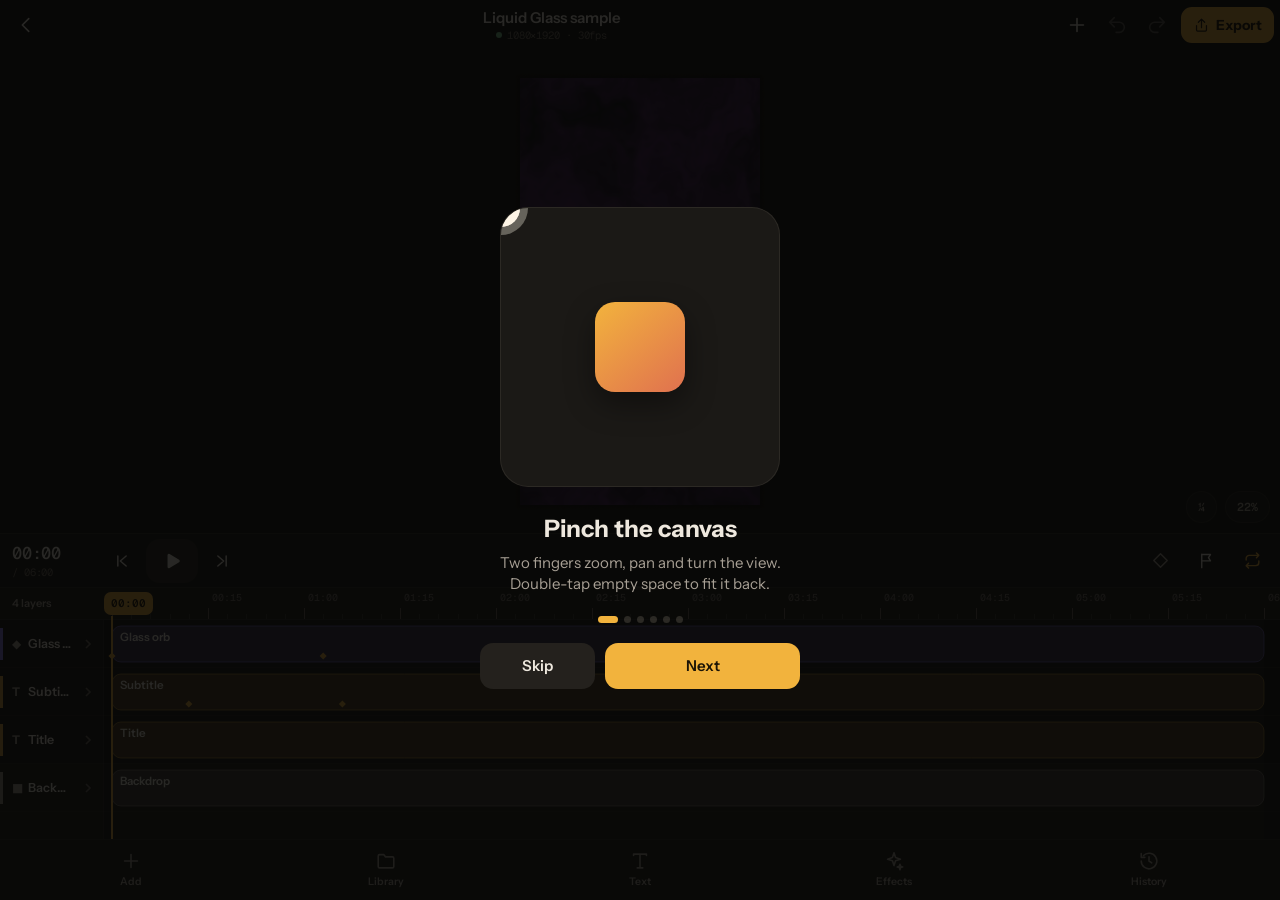
==== refract/index.html @ 237e6a23 "Add Refract Motion web app at /refract/ Touch-first motion graphics editor (installable PWA build). " ====
<!doctype html>
<html lang="en">
<head>
<meta charset="utf-8">
<meta name="viewport" content="width=device-width,initial-scale=1,viewport-fit=cover,user-scalable=no">
<meta name="theme-color" content="#0b0a09">
<meta name="apple-mobile-web-app-capable" content="yes">
<meta name="apple-mobile-web-app-status-bar-style" content="black-translucent">
<title>Refract Motion</title>
<link rel="preconnect" href="https://fonts.googleapis.com">
<link rel="preconnect" href="https://fonts.gstatic.com" crossorigin>
<link rel="stylesheet" href="https://fonts.googleapis.com/css2?family=Geist+Mono:wght@400;500;600&family=Instrument+Sans:wght@400;500;600;700&family=Instrument+Serif:ital@0;1&display=swap">
  <script type="module" crossorigin src="./assets/index-2fG3TZYA.js"></script>
  <link rel="stylesheet" crossorigin href="./assets/style-BVXJs33v.css">
<link rel="manifest" href="manifest.webmanifest">
<link rel="apple-touch-icon" href="icon-180.png">
</head>
<body>
<div id="app"></div>
</body>
</html>
---- refract/assets/style-BVXJs33v.css ----
:root{--lightningcss-light: ;--lightningcss-dark:initial;color-scheme:dark;--bg:#0b0a09;--panel:#141210;--raised:#1b1916;--control:#24211d;--control-hi:#2e2a25;--line:#ffeed613;--line-strong:#ffeed624;--text:#eee8de;--text-2:#a8a095;--text-3:#6e675e;--accent:#f2b33d;--accent-soft:#f2b33d29;--accent-ink:#1c1406;--danger:#ef6a4c;--ok:#78c48d;--glass:#141210c7;--sheet:#181613f6;--scrim:#05040373;--font-ui:"Instrument Sans", -apple-system, "SF Pro Text", system-ui, sans-serif;--font-num:"Geist Mono", ui-monospace, "SF Mono", Menlo, monospace;--font-display:"Instrument Serif", "Times New Roman", serif;--r-sm:9px;--r-md:14px;--r-lg:22px;--tap:44px;--safe-t:env(safe-area-inset-top,0px);--safe-b:env(safe-area-inset-bottom,0px);--safe-l:env(safe-area-inset-left,0px);--safe-r:env(safe-area-inset-right,0px);--spring:cubic-bezier(.32, .72, 0, 1)}*{box-sizing:border-box;-webkit-tap-highlight-color:transparent}html,body{overscroll-behavior:none;height:100%;margin:0;overflow:hidden}body{background:var(--bg);color:var(--text);font-family:var(--font-ui);-webkit-font-smoothing:antialiased;-webkit-user-select:none;user-select:none;-webkit-touch-callout:none;touch-action:manipulation;font-size:15px;line-height:1.35}#app{position:fixed;inset:0}button{font:inherit;color:inherit;cursor:pointer;touch-action:manipulation;background:0 0;border:0;padding:0}button:focus-visible,input:focus-visible,textarea:focus-visible,select:focus-visible{outline:2px solid var(--accent);outline-offset:2px}input,textarea,select{font:inherit;color:inherit;-webkit-user-select:text;user-select:text}.icon{flex:none;display:block}.num{font-family:var(--font-num);font-variant-numeric:tabular-nums;letter-spacing:-.01em}.muted{color:var(--text-2)}.faint{color:var(--text-3)}.eyebrow{letter-spacing:.08em;text-transform:uppercase;color:var(--text-3);font-size:11px;font-weight:600}.spacer{flex:1}@media (prefers-reduced-motion:reduce){*,:before,:after{transition-duration:.01ms!important;animation-duration:.01ms!important}}.ibtn{min-width:var(--tap);height:var(--tap);color:var(--text);border-radius:12px;justify-content:center;align-items:center;gap:6px;transition:background .12s,transform .12s,color .12s;display:inline-flex}.ibtn:active{background:var(--control-hi);transform:scale(.94)}.ibtn[disabled]{opacity:.32;pointer-events:none}.ibtn.on{color:var(--accent)}.ibtn.sm{border-radius:10px;min-width:36px;height:36px}.btn{background:var(--control);border-radius:13px;justify-content:center;align-items:center;gap:8px;height:46px;padding:0 18px;font-size:15px;font-weight:600;transition:transform .12s,background .12s;display:inline-flex}.btn:active{background:var(--control-hi);transform:scale(.97)}.btn.primary{background:var(--accent);color:var(--accent-ink)}.btn.primary:active{background:#e3a42f}.btn.danger{color:var(--danger)}.btn.block{width:100%}.btn[disabled]{opacity:.4;pointer-events:none}.pill{background:var(--control);height:34px;color:var(--text-2);white-space:nowrap;border-radius:999px;align-items:center;gap:6px;padding:0 12px;font-size:13px;font-weight:600;display:inline-flex}.pill.on{background:var(--accent-soft);color:var(--accent)}.seg{background:var(--control);border-radius:12px;gap:2px;padding:3px;display:flex}.seg button{min-height:38px;color:var(--text-2);white-space:nowrap;border-radius:9px;flex:1;padding:0 8px;font-size:13px;font-weight:600}.seg button.on{background:var(--control-hi);color:var(--text);box-shadow:inset 0 1px #ffffff0d,0 2px 8px #00000040}.toggle{background:var(--control-hi);border-radius:99px;flex:none;width:50px;height:30px;transition:background .16s;position:relative}.toggle:after{content:"";width:24px;height:24px;transition:transform .2s var(--spring);background:#d9d2c6;border-radius:50%;position:absolute;top:3px;left:3px}.toggle.on{background:var(--accent)}.toggle.on:after{background:#fff7e8;transform:translate(20px)}.home{-webkit-overflow-scrolling:touch;padding:calc(var(--safe-t) + 18px) max(16px, var(--safe-r)) calc(var(--safe-b) + 40px) max(16px, var(--safe-l));position:absolute;inset:0;overflow-y:auto}.home-head{align-items:flex-end;gap:12px;margin-bottom:18px;display:flex}.wordmark{font-family:var(--font-display);letter-spacing:-.02em;font-size:46px;font-style:italic;line-height:.9}.wordmark b{color:var(--accent);font-style:normal;font-weight:400}.home-tools{align-items:center;gap:8px;margin:4px 0 16px;display:flex}.search{background:var(--raised);height:42px;color:var(--text-3);border-radius:12px;flex:1;align-items:center;gap:8px;padding:0 12px;display:flex}.search input{color:var(--text);background:0 0;border:0;outline:none;flex:1;min-width:0;font-size:15px}.grid{grid-template-columns:repeat(auto-fill,minmax(150px,1fr));gap:14px;display:grid}.card-new{border-radius:var(--r-md);border:1.5px dashed var(--line-strong);min-height:190px;color:var(--text-2);flex-direction:column;justify-content:center;align-items:center;gap:10px;font-weight:600;display:flex}.card-new .plus{background:var(--accent);width:54px;height:54px;color:var(--accent-ink);border-radius:18px;place-items:center;display:grid}.card{text-align:left;flex-direction:column;gap:8px;min-width:0;display:flex}.thumb{border-radius:var(--r-md);background:var(--raised);aspect-ratio:1;place-items:center;display:grid;position:relative;overflow:hidden}.thumb img{object-fit:contain;width:100%;height:100%}.thumb .frame{background:#000;max-width:86%;max-height:86%;display:block;box-shadow:0 6px 24px #00000080}.card-name{white-space:nowrap;text-overflow:ellipsis;font-size:14px;font-weight:600;overflow:hidden}.card-meta{color:var(--text-3);font-size:12px}.card-row{align-items:flex-start;gap:4px;display:flex}.card-row>div{flex:1;min-width:0}.empty-hint{color:var(--text-3);max-width:46ch;margin:26px 2px;font-size:14px}.editor{background:var(--bg);flex-direction:column;display:flex;position:absolute;inset:0}.topbar{padding:calc(var(--safe-t) + 2px) max(6px, var(--safe-r)) 2px max(6px, var(--safe-l));height:calc(var(--safe-t) + 50px);flex:none;align-items:center;gap:0;display:flex}.title-btn{flex-direction:column;flex:1;align-items:center;min-width:0;padding:2px 8px;display:flex}.title-btn .name{white-space:nowrap;text-overflow:ellipsis;max-width:100%;font-size:15px;font-weight:600;overflow:hidden}.title-btn .sub{color:var(--text-3);white-space:nowrap;align-items:center;gap:5px;max-width:100%;font-size:10.5px;display:flex;overflow:hidden}.dot{background:var(--ok);border-radius:50%;width:6px;height:6px}.dot.dirty,.dot.saving{background:var(--accent)}.dot.error{background:var(--danger)}.topbar .ibtn{min-width:40px}.export-btn{background:var(--accent);height:36px;color:var(--accent-ink);border-radius:11px;align-items:center;gap:6px;margin-left:4px;padding:0 12px;font-size:14px;font-weight:700;display:inline-flex}.export-btn:active{transform:scale(.96)}.stage{touch-action:none;flex:1;min-height:120px;position:relative;overflow:hidden}.stage canvas{touch-action:none;width:100%;height:100%;display:block;position:absolute;inset:0}.stage-chips{left:max(10px, var(--safe-l));right:max(10px, var(--safe-r));pointer-events:none;align-items:flex-end;gap:8px;display:flex;position:absolute;bottom:10px}.stage-chips>*{pointer-events:auto}.chip{background:var(--glass);-webkit-backdrop-filter:blur(18px)saturate(1.4);height:32px;color:var(--text-2);border:1px solid var(--line);border-radius:999px;align-items:center;gap:6px;padding:0 11px;font-size:12px;font-weight:600;display:inline-flex}.chip.on{color:var(--accent);border-color:#f2b33d59}.chip .num{font-size:11.5px}.warn-banner{max-width:92%;position:absolute;top:10px;left:50%;transform:translate(-50%)}.transport{height:54px;padding:0 max(6px, var(--safe-r)) 0 max(6px, var(--safe-l));border-top:1px solid var(--line);background:var(--panel);flex:none;align-items:center;gap:2px;display:flex}.timecode{text-align:left;min-width:92px;padding:0 6px}.timecode .big{color:var(--text);font-size:17px;font-weight:500}.timecode .small{color:var(--text-3);font-size:10.5px}.play{background:var(--control);border-radius:14px;place-items:center;width:52px;height:44px;display:grid}.play:active{transform:scale(.93)}.kf-btn{color:var(--text-2)}.kf-btn.on{color:var(--accent)}.timeline-wrap{background:var(--panel);border-top:1px solid var(--line);flex:none;position:relative}.timeline-wrap canvas{touch-action:none;width:100%;height:100%;display:block}.tl-grip{z-index:3;touch-action:none;place-items:center;width:80px;height:24px;display:grid;position:absolute;top:-12px;left:50%;transform:translate(-50%)}.tl-grip:after{content:"";background:var(--line-strong);border-radius:2px;width:38px;height:4px}.toolbar{padding:4px max(4px, var(--safe-r)) calc(var(--safe-b) + 4px) max(4px, var(--safe-l));background:var(--panel);border-top:1px solid var(--line);flex:none;justify-content:space-around;align-items:stretch;display:flex}.tool{max-width:92px;min-height:52px;color:var(--text-2);border-radius:12px;flex-direction:column;flex:1;justify-content:center;align-items:center;gap:3px;font-size:10.5px;font-weight:600;display:flex}.tool:active{background:var(--control)}.tool.on{color:var(--accent)}.scrim{background:var(--scrim);opacity:0;z-index:40;transition:opacity .26s;position:fixed;inset:0}.scrim.show{opacity:1}.scrim.clear{background:0 0}.sheet{z-index:41;background:var(--sheet);-webkit-backdrop-filter:blur(28px)saturate(1.5);border-top-left-radius:var(--r-lg);border-top-right-radius:var(--r-lg);border:1px solid var(--line);transition:transform .38s var(--spring), height .3s var(--spring);max-height:calc(100% - var(--safe-t) - 24px);border-bottom:0;flex-direction:column;display:flex;position:fixed;bottom:0;left:0;right:0;transform:translateY(105%);box-shadow:0 -18px 50px #00000073}.sheet.show{transform:translateY(0)}.sheet.dragging{transition:none}.sheet-handle{touch-action:none;flex:none;place-items:center;height:22px;display:grid}.sheet-handle:after{content:"";background:var(--line-strong);border-radius:3px;width:40px;height:5px}.sheet-head{padding:0 max(8px, var(--safe-r)) 6px max(16px, var(--safe-l));touch-action:none;flex:none;align-items:center;gap:6px;min-height:44px;display:flex}.sheet-title{white-space:nowrap;text-overflow:ellipsis;flex:1;min-width:0;font-size:17px;font-weight:700;overflow:hidden}.sheet-body{-webkit-overflow-scrolling:touch;overscroll-behavior:contain;padding:4px max(16px, var(--safe-r)) calc(var(--safe-b) + 22px) max(16px, var(--safe-l));flex:1;overflow-y:auto}.sheet-tabs{padding:0 max(16px, var(--safe-r)) 10px max(16px, var(--safe-l));scrollbar-width:none;flex:none;gap:6px;display:flex;overflow-x:auto}.sheet-tabs::-webkit-scrollbar{display:none}.panel{flex-direction:column;flex:none;display:flex}@media (orientation:landscape) and (max-height:560px){.editor{grid-template-columns:minmax(0, 1fr) min(46vw, 440px) calc(68px + var(--safe-r));grid-template-rows:auto minmax(0,1fr);grid-template-areas:"top top rail""stage panel rail";display:grid}.topbar{height:calc(var(--safe-t) + 46px);grid-area:top;padding-right:6px}.stage{grid-area:stage;min-height:0}.panel{border-left:1px solid var(--line);grid-area:panel;min-height:0}.panel .timeline-wrap{flex:1;min-height:0;height:auto!important}.panel .tl-grip{display:none}.toolbar{border-top:0;border-left:1px solid var(--line);padding:calc(var(--safe-t) + 8px) calc(4px + var(--safe-r)) calc(var(--safe-b) + 8px) 4px;flex-direction:column;grid-area:rail;justify-content:center;gap:4px}.tool{flex:none;max-width:none;min-height:58px}.sheet.side{border-radius:var(--r-lg) 0 0 var(--r-lg);border-bottom:1px solid var(--line);width:min(400px,50vw);max-height:none;top:0;bottom:0;left:auto;transform:translate(105%);height:auto!important}.sheet.side.show{transform:translate(0)}.sheet.side .sheet-handle{display:none}.sheet.side .sheet-head{padding-top:calc(var(--safe-t) + 10px)}}.section{align-items:center;gap:8px;margin:14px 0 6px;display:flex}.section .eyebrow{flex:1}.rows{flex-direction:column;gap:6px;display:flex}.row{align-items:center;gap:10px;min-height:48px;display:flex}.row>.label{width:104px;color:var(--text-2);flex:none;font-size:13.5px}.row>.fill{flex:1;min-width:0}.list-btn{background:var(--control);text-align:left;border-radius:13px;align-items:center;gap:12px;width:100%;min-height:52px;padding:0 12px;font-weight:600;display:flex}.list-btn:active{background:var(--control-hi)}.list-btn .sub{color:var(--text-3);font-size:12.5px;font-weight:400}.list-btn.danger{color:var(--danger)}.tile-grid{grid-template-columns:repeat(auto-fill,minmax(92px,1fr));gap:10px;display:grid}.tile{aspect-ratio:1;background:var(--control);color:var(--text);text-align:center;border-radius:16px;flex-direction:column;justify-content:center;align-items:center;gap:8px;padding:6px;font-size:12.5px;font-weight:600;display:flex}.tile:active{background:var(--control-hi);transform:scale(.95)}.tile .ico{background:var(--raised);width:44px;height:44px;color:var(--accent);border-radius:14px;place-items:center;display:grid}.prop{align-items:center;gap:8px;min-height:52px;display:flex}.prop .plabel{width:92px;color:var(--text-2);flex-direction:column;flex:none;font-size:13px;line-height:1.2;display:flex}.prop .plabel .mods{color:var(--accent);font-size:10.5px;font-weight:600}.prop .vals{flex:1;gap:6px;min-width:0;display:flex}.scrub{background:var(--control);touch-action:none;cursor:ew-resize;border-radius:12px;flex:1;justify-content:center;align-items:center;min-width:0;height:44px;display:flex;position:relative;overflow:hidden}.scrub .bar{pointer-events:none;background:#ffeed612;position:absolute;top:0;bottom:0;left:0}.scrub .axis{color:var(--text-3);font-size:10px;font-weight:700;position:absolute;left:9px}.scrub .v{font-size:14.5px;position:relative}.scrub.active{background:var(--control-hi);box-shadow:0 0 0 1.5px var(--accent) inset}.scrub.animated .v{color:var(--accent)}.scrub input{background:var(--control-hi);text-align:center;width:100%;font-family:var(--font-num);border:0;border-radius:12px;outline:none;font-size:16px;position:absolute;inset:0}.kf{width:40px;height:44px;color:var(--text-3);border-radius:10px;flex:none;place-items:center;display:grid}.kf.animated{color:var(--text-2)}.kf.here{color:var(--accent)}.kf:active{background:var(--control)}.fine-badge{z-index:90;background:var(--accent);color:var(--accent-ink);pointer-events:none;border-radius:99px;padding:5px 10px;font-size:12px;font-weight:700;position:fixed;transform:translate(-50%,-140%)}.swatch-btn{background:var(--control);border-radius:12px;flex:1;align-items:center;gap:10px;height:44px;padding:0 10px;display:flex}.swatch{width:26px;height:26px;box-shadow:0 0 0 1px var(--line-strong) inset;background-image:linear-gradient(45deg,#444 25%,#0000 25% 75%,#444 75%),linear-gradient(45deg,#444 25%,#2a2a2a 25% 75%,#444 75%);background-position:0 0,5px 5px;background-size:10px 10px;border-radius:8px;flex:none;position:relative;overflow:hidden}.swatch>i{position:absolute;inset:0}.fx{background:var(--raised);border:1px solid var(--line);border-radius:16px;margin-bottom:10px;overflow:hidden}.fx.off{opacity:.55}.fx-head{align-items:center;gap:4px;min-height:54px;padding:0 4px 0 12px;display:flex}.fx-name{white-space:nowrap;text-overflow:ellipsis;text-align:left;flex:1;min-width:0;height:54px;font-size:15px;font-weight:700;overflow:hidden}.fx-body{padding:0 12px 12px}.fx-more{color:var(--text-2);align-items:center;gap:4px;padding:10px 2px;font-size:13px;font-weight:600;display:flex}.field-box{background:#0000002e;border-radius:12px;margin-top:8px;padding:10px}.chips{scrollbar-width:none;gap:8px;padding:2px 0 10px;display:flex;overflow-x:auto}.chips::-webkit-scrollbar{display:none}.fx-item{text-align:left;background:var(--control);border-radius:14px;align-items:center;gap:12px;width:100%;margin-bottom:8px;padding:12px;display:flex}.fx-item:active{background:var(--control-hi);transform:scale(.99)}.fx-item .t{font-weight:700}.fx-item .d{color:var(--text-3);margin-top:2px;font-size:12.5px}.fx-swatch{border-radius:13px;flex:none;width:46px;height:46px}.menu{z-index:80;-webkit-backdrop-filter:blur(24px);border:1px solid var(--line-strong);min-width:210px;max-width:min(300px,90vw);animation:menu-in .2s var(--spring);background:#201d1af0;border-radius:16px;padding:6px;position:fixed;box-shadow:0 18px 48px #0000008c}@keyframes menu-in{0%{opacity:0;transform:scale(.92)}to{opacity:1;transform:none}}.menu button{text-align:left;border-radius:11px;align-items:center;gap:12px;width:100%;min-height:46px;padding:0 12px;font-size:15px;display:flex}.menu button:active{background:var(--control-hi)}.menu button.danger{color:var(--danger)}.menu hr{background:var(--line);border:0;height:1px;margin:4px 6px}.menu .menu-title{color:var(--text-3);padding:8px 12px 4px;font-size:12px;font-weight:600}.toasts{top:calc(var(--safe-t) + 58px);z-index:95;pointer-events:none;flex-direction:column;align-items:center;gap:6px;display:flex;position:fixed;left:0;right:0}.toast{pointer-events:auto;border:1px solid var(--line-strong);max-width:92vw;animation:toast-in .28s var(--spring);background:#24211df2;border-radius:99px;align-items:center;gap:10px;padding:9px 14px;font-size:13.5px;font-weight:600;display:flex;box-shadow:0 10px 30px #0006}.toast.warn{color:var(--accent)}.toast.error{color:var(--danger)}.toast.success{color:var(--ok)}.toast button{color:var(--accent);font-weight:700}@keyframes toast-in{0%{opacity:0;transform:translateY(-10px)scale(.96)}to{opacity:1;transform:none}}.dialog-wrap{z-index:100;background:var(--scrim);place-items:center;padding:24px;animation:.2s fade;display:grid;position:fixed;inset:0}@keyframes fade{0%{opacity:0}}.dialog{border:1px solid var(--line-strong);width:min(340px,100%);animation:menu-in .26s var(--spring);background:#221f1b;border-radius:22px;flex-direction:column;gap:14px;padding:20px;display:flex}.dialog h3{margin:0;font-size:18px}.dialog p{color:var(--text-2);margin:0;font-size:14.5px}.dialog .actions{gap:10px;display:flex}.dialog .actions .btn{flex:1}.text-input{background:var(--control);border:1px solid var(--line);border-radius:13px;outline:none;width:100%;height:48px;padding:0 14px;font-size:16px}.text-input:focus{border-color:#f2b33d99}textarea.text-input{resize:vertical;height:auto;min-height:92px;padding:12px 14px;line-height:1.35}.ease-grid{grid-template-columns:repeat(3,1fr);gap:8px;display:grid}.ease-cell{background:var(--control);color:var(--text-2);border-radius:12px;flex-direction:column;align-items:center;gap:4px;padding:8px 4px 6px;font-size:11.5px;font-weight:600;display:flex}.ease-cell.on{box-shadow:0 0 0 1.5px var(--accent) inset;color:var(--accent)}.ease-cell svg{width:100%;height:46px}.curve-box{touch-action:none;background:#00000040;border-radius:16px;position:relative}.curve-box canvas{touch-action:none;width:100%;display:block}.progress{background:var(--control);border-radius:99px;height:10px;overflow:hidden}.progress>i{background:var(--accent);border-radius:99px;height:100%;transition:width .2s;display:block}.stat-line{color:var(--text-2);justify-content:space-between;margin-top:8px;font-size:13px;display:flex}.media-grid{grid-template-columns:repeat(auto-fill,minmax(100px,1fr));gap:8px;display:grid}.media-cell{aspect-ratio:1;background:var(--control);color:var(--text-3);border-radius:12px;place-items:center;display:grid;position:relative;overflow:hidden}.media-cell img{object-fit:cover;width:100%;height:100%}.media-cell .badge{color:#fff;background:#0009;border-radius:6px;padding:2px 6px;font-size:10.5px;font-weight:700;position:absolute;bottom:6px;left:6px}.media-cell .name{color:#fff;white-space:nowrap;text-overflow:ellipsis;text-align:left;background:linear-gradient(#0000,#000000bf);padding:18px 6px 5px;font-size:10.5px;position:absolute;inset:auto 0 0;overflow:hidden}.tour{z-index:120;-webkit-backdrop-filter:blur(10px);padding:calc(var(--safe-t) + 20px) 24px calc(var(--safe-b) + 24px);background:#080706db;flex-direction:column;justify-content:center;align-items:center;animation:.3s fade;display:flex;position:fixed;inset:0}.tour-stage{aspect-ratio:1;background:var(--raised);border:1px solid var(--line);border-radius:28px;width:min(280px,72vw);margin-bottom:26px;position:relative;overflow:hidden}.tour h2{text-align:center;text-wrap:balance;margin:0 0 8px;font-size:24px}.tour p{color:var(--text-2);text-align:center;text-wrap:balance;max-width:34ch;margin:0 0 22px}.tour-dots{gap:6px;margin-bottom:20px;display:flex}.tour-dots i{background:var(--line-strong);border-radius:50%;width:7px;height:7px}.tour-dots i.on{background:var(--accent);border-radius:4px;width:20px}.finger{background:#fff7e8eb;border-radius:50%;width:38px;height:38px;margin:-19px 0 0 -19px;position:absolute;box-shadow:0 0 0 8px #fff7e82e}.demo-box{background:linear-gradient(140deg,#f2b33d,#e0714f);border-radius:20px;width:90px;height:90px;margin:-45px 0 0 -45px;position:absolute;top:50%;left:50%;box-shadow:0 12px 30px #0006}@keyframes tour-zoom{0%,15%{transform:scale(.7)}55%,80%{transform:scale(1.35)}to{transform:scale(.7)}}@keyframes tour-f1{0%,15%{top:40%;left:40%}55%,80%{top:22%;left:22%}to{top:40%;left:40%}}@keyframes tour-f2{0%,15%{top:60%;left:60%}55%,80%{top:78%;left:78%}to{top:60%;left:60%}}@keyframes tour-move{0%,15%{transform:translate(-50px,30px)}60%,80%{transform:translate(50px,-30px)}to{transform:translate(-50px,30px)}}@keyframes tour-move-f{0%,15%{transform:translate(-50px,30px)}60%,80%{transform:translate(50px,-30px)}to{transform:translate(-50px,30px)}}@keyframes tour-rot{0%,15%{transform:rotate(0)scale(.8)}60%,80%{transform:rotate(50deg)scale(1.2)}to{transform:rotate(0)scale(.8)}}@keyframes tour-r1{0%,15%{top:36%;left:36%}60%,80%{top:20%;left:50%}to{top:36%;left:36%}}@keyframes tour-r2{0%,15%{top:64%;left:64%}60%,80%{top:80%;left:50%}to{top:64%;left:64%}}@keyframes tour-tl{0%,15%{transform:scaleX(.6)}55%,80%{transform:scaleX(1.15)}to{transform:scaleX(.6)}}@keyframes tour-t1{0%,15%{top:70%;left:42%}55%,80%{top:70%;left:22%}to{top:70%;left:42%}}@keyframes tour-t2{0%,15%{top:70%;left:58%}55%,80%{top:70%;left:78%}to{top:70%;left:58%}}@keyframes tour-key{0%{transform:translate(-70px,-20px)}50%{transform:translate(70px,-20px)rotate(90deg)}to{transform:translate(-70px,-20px)}}@keyframes tour-pulse{0%,to{transform:translate(-50%)scale(1)}50%{transform:translate(-50%)scale(1.25)}}@keyframes tour-glow{0%,to{transform:scale(1);box-shadow:0 0 20px #f2b33d4d}50%{transform:scale(1.08);box-shadow:0 0 70px #f2b33de6}}.boot{place-items:center;display:grid;position:fixed;inset:0}.boot .wordmark{animation:.4s fade}.fatal{padding:24px max(16px, var(--safe-r)) 24px max(16px, var(--safe-l));flex-direction:column;justify-content:center;gap:14px;max-width:520px;margin:0 auto;display:flex;position:fixed;inset:0}.fatal h2{margin:0}.fatal p{color:var(--text-2);margin:0}
/*$vite$:1*/
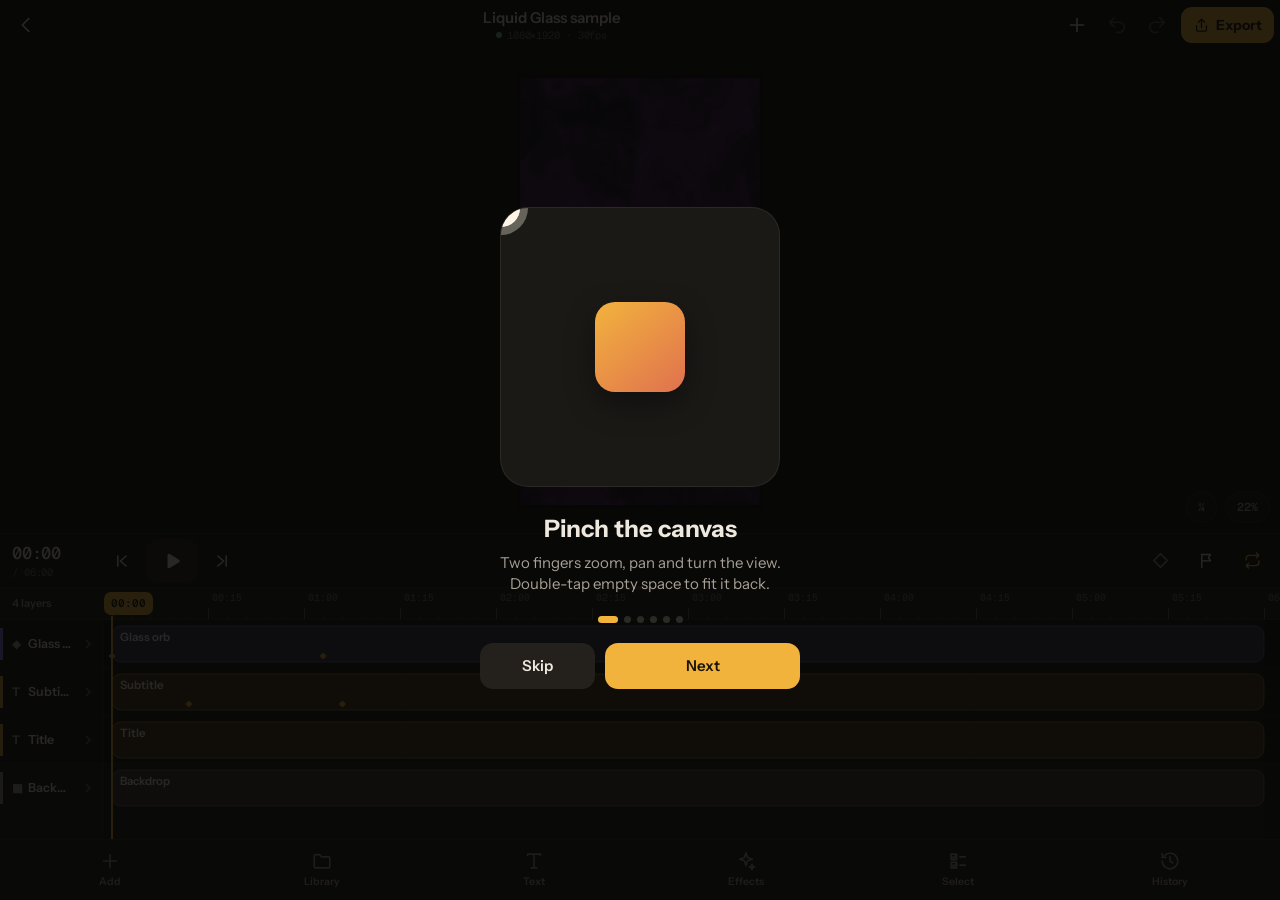
==== commit cdf163b1: "Refract: split keeps one row, select mode, boss splash generator - Split keeps both pieces on the sa" ====
--- a/refract/index.html
+++ b/refract/index.html
@@ -10,8 +10,8 @@
 <link rel="preconnect" href="https://fonts.googleapis.com">
 <link rel="preconnect" href="https://fonts.gstatic.com" crossorigin>
 <link rel="stylesheet" href="https://fonts.googleapis.com/css2?family=Geist+Mono:wght@400;500;600&family=Instrument+Sans:wght@400;500;600;700&family=Instrument+Serif:ital@0;1&display=swap">
-  <script type="module" crossorigin src="./assets/index-2fG3TZYA.js"></script>
-  <link rel="stylesheet" crossorigin href="./assets/style-BVXJs33v.css">
+  <script type="module" crossorigin src="./assets/index-DUYFjl3s.js"></script>
+  <link rel="stylesheet" crossorigin href="./assets/style-BwQVAcIp.css">
 <link rel="manifest" href="manifest.webmanifest">
 <link rel="apple-touch-icon" href="icon-180.png">
 </head>
--- a/refract/assets/style-BwQVAcIp.css
+++ b/refract/assets/style-BwQVAcIp.css
@@ -0,0 +1,2 @@
+:root{--lightningcss-light: ;--lightningcss-dark:initial;color-scheme:dark;--bg:#0b0a09;--panel:#141210;--raised:#1b1916;--control:#24211d;--control-hi:#2e2a25;--line:#ffeed613;--line-strong:#ffeed624;--text:#eee8de;--text-2:#a8a095;--text-3:#6e675e;--accent:#f2b33d;--accent-soft:#f2b33d29;--accent-ink:#1c1406;--danger:#ef6a4c;--ok:#78c48d;--glass:#141210c7;--sheet:#181613f6;--scrim:#05040373;--font-ui:"Instrument Sans", -apple-system, "SF Pro Text", system-ui, sans-serif;--font-num:"Geist Mono", ui-monospace, "SF Mono", Menlo, monospace;--font-display:"Instrument Serif", "Times New Roman", serif;--r-sm:9px;--r-md:14px;--r-lg:22px;--tap:44px;--safe-t:env(safe-area-inset-top,0px);--safe-b:env(safe-area-inset-bottom,0px);--safe-l:env(safe-area-inset-left,0px);--safe-r:env(safe-area-inset-right,0px);--spring:cubic-bezier(.32, .72, 0, 1)}*{box-sizing:border-box;-webkit-tap-highlight-color:transparent}html,body{overscroll-behavior:none;height:100%;margin:0;overflow:hidden}body{background:var(--bg);color:var(--text);font-family:var(--font-ui);-webkit-font-smoothing:antialiased;-webkit-user-select:none;user-select:none;-webkit-touch-callout:none;touch-action:manipulation;font-size:15px;line-height:1.35}#app{position:fixed;inset:0}button{font:inherit;color:inherit;cursor:pointer;touch-action:manipulation;background:0 0;border:0;padding:0}button:focus-visible,input:focus-visible,textarea:focus-visible,select:focus-visible{outline:2px solid var(--accent);outline-offset:2px}input,textarea,select{font:inherit;color:inherit;-webkit-user-select:text;user-select:text}.icon{flex:none;display:block}.num{font-family:var(--font-num);font-variant-numeric:tabular-nums;letter-spacing:-.01em}.muted{color:var(--text-2)}.faint{color:var(--text-3)}.eyebrow{letter-spacing:.08em;text-transform:uppercase;color:var(--text-3);font-size:11px;font-weight:600}.spacer{flex:1}@media (prefers-reduced-motion:reduce){*,:before,:after{transition-duration:.01ms!important;animation-duration:.01ms!important}}.ibtn{min-width:var(--tap);height:var(--tap);color:var(--text);border-radius:12px;justify-content:center;align-items:center;gap:6px;transition:background .12s,transform .12s,color .12s;display:inline-flex}.ibtn:active{background:var(--control-hi);transform:scale(.94)}.ibtn[disabled]{opacity:.32;pointer-events:none}.ibtn.on{color:var(--accent)}.ibtn.sm{border-radius:10px;min-width:36px;height:36px}.btn{background:var(--control);border-radius:13px;justify-content:center;align-items:center;gap:8px;height:46px;padding:0 18px;font-size:15px;font-weight:600;transition:transform .12s,background .12s;display:inline-flex}.btn:active{background:var(--control-hi);transform:scale(.97)}.btn.primary{background:var(--accent);color:var(--accent-ink)}.btn.primary:active{background:#e3a42f}.btn.danger{color:var(--danger)}.btn.block{width:100%}.btn[disabled]{opacity:.4;pointer-events:none}.pill{background:var(--control);height:34px;color:var(--text-2);white-space:nowrap;border-radius:999px;align-items:center;gap:6px;padding:0 12px;font-size:13px;font-weight:600;display:inline-flex}.pill.on{background:var(--accent-soft);color:var(--accent)}.seg{background:var(--control);border-radius:12px;gap:2px;padding:3px;display:flex}.seg button{min-height:38px;color:var(--text-2);white-space:nowrap;border-radius:9px;flex:1;padding:0 8px;font-size:13px;font-weight:600}.seg button.on{background:var(--control-hi);color:var(--text);box-shadow:inset 0 1px #ffffff0d,0 2px 8px #00000040}.toggle{background:var(--control-hi);border-radius:99px;flex:none;width:50px;height:30px;transition:background .16s;position:relative}.toggle:after{content:"";width:24px;height:24px;transition:transform .2s var(--spring);background:#d9d2c6;border-radius:50%;position:absolute;top:3px;left:3px}.toggle.on{background:var(--accent)}.toggle.on:after{background:#fff7e8;transform:translate(20px)}.home{-webkit-overflow-scrolling:touch;padding:calc(var(--safe-t) + 18px) max(16px, var(--safe-r)) calc(var(--safe-b) + 40px) max(16px, var(--safe-l));position:absolute;inset:0;overflow-y:auto}.home-head{align-items:flex-end;gap:12px;margin-bottom:18px;display:flex}.wordmark{font-family:var(--font-display);letter-spacing:-.02em;font-size:46px;font-style:italic;line-height:.9}.wordmark b{color:var(--accent);font-style:normal;font-weight:400}.home-tools{align-items:center;gap:8px;margin:4px 0 16px;display:flex}.search{background:var(--raised);height:42px;color:var(--text-3);border-radius:12px;flex:1;align-items:center;gap:8px;padding:0 12px;display:flex}.search input{color:var(--text);background:0 0;border:0;outline:none;flex:1;min-width:0;font-size:15px}.grid{grid-template-columns:repeat(auto-fill,minmax(150px,1fr));gap:14px;display:grid}.card-new{border-radius:var(--r-md);border:1.5px dashed var(--line-strong);min-height:190px;color:var(--text-2);flex-direction:column;justify-content:center;align-items:center;gap:10px;font-weight:600;display:flex}.card-new .plus{background:var(--accent);width:54px;height:54px;color:var(--accent-ink);border-radius:18px;place-items:center;display:grid}.card{text-align:left;flex-direction:column;gap:8px;min-width:0;display:flex}.thumb{border-radius:var(--r-md);background:var(--raised);aspect-ratio:1;place-items:center;display:grid;position:relative;overflow:hidden}.thumb img{object-fit:contain;width:100%;height:100%}.thumb .frame{background:#000;max-width:86%;max-height:86%;display:block;box-shadow:0 6px 24px #00000080}.card-name{white-space:nowrap;text-overflow:ellipsis;font-size:14px;font-weight:600;overflow:hidden}.card-meta{color:var(--text-3);font-size:12px}.card-row{align-items:flex-start;gap:4px;display:flex}.card-row>div{flex:1;min-width:0}.empty-hint{color:var(--text-3);max-width:46ch;margin:26px 2px;font-size:14px}.home-section{flex-direction:column;gap:3px;margin:34px 2px 12px;display:flex}.home-section .faint{font-size:13px}.ex-grid{grid-template-columns:repeat(auto-fill,minmax(104px,1fr));gap:14px 10px;display:grid}.ex-card{text-align:left;flex-direction:column;gap:5px;min-width:0;display:flex}.ex-card:active .ex-thumb{transform:scale(.97)}.ex-thumb{aspect-ratio:9/16;background:var(--raised);box-shadow:0 0 0 1px var(--line);border-radius:14px;transition:transform .15s;display:block;position:relative;overflow:hidden}.ex-thumb img{object-fit:cover;width:100%;height:100%;animation:.35s ease-out ex-in;display:block}.ex-shimmer{background:linear-gradient(110deg,#0000 30%,#ffffff0f 50%,#0000 70%) 0 0/220% 100%;animation:1.3s linear infinite ex-shimmer;position:absolute;inset:0}@keyframes ex-shimmer{0%{background-position:120% 0}to{background-position:-120% 0}}@keyframes ex-in{0%{opacity:0}to{opacity:1}}.ex-name{font-size:13px;font-weight:650;line-height:1.2}.ex-blurb{color:var(--text-3);-webkit-line-clamp:2;-webkit-box-orient:vertical;font-size:11.5px;line-height:1.3;display:-webkit-box;overflow:hidden}.editor{background:var(--bg);flex-direction:column;display:flex;position:absolute;inset:0}.topbar{padding:calc(var(--safe-t) + 2px) max(6px, var(--safe-r)) 2px max(6px, var(--safe-l));height:calc(var(--safe-t) + 50px);flex:none;align-items:center;gap:0;display:flex}.title-btn{flex-direction:column;flex:1;align-items:center;min-width:0;padding:2px 8px;display:flex}.title-btn .name{white-space:nowrap;text-overflow:ellipsis;max-width:100%;font-size:15px;font-weight:600;overflow:hidden}.title-btn .sub{color:var(--text-3);white-space:nowrap;align-items:center;gap:5px;max-width:100%;font-size:10.5px;display:flex;overflow:hidden}.dot{background:var(--ok);border-radius:50%;width:6px;height:6px}.dot.dirty,.dot.saving{background:var(--accent)}.dot.error{background:var(--danger)}.topbar .ibtn{min-width:40px}.export-btn{background:var(--accent);height:36px;color:var(--accent-ink);border-radius:11px;align-items:center;gap:6px;margin-left:4px;padding:0 12px;font-size:14px;font-weight:700;display:inline-flex}.export-btn:active{transform:scale(.96)}.stage{touch-action:none;flex:1;min-height:120px;position:relative;overflow:hidden}.stage canvas{touch-action:none;width:100%;height:100%;display:block;position:absolute;inset:0}.stage-chips{left:max(10px, var(--safe-l));right:max(10px, var(--safe-r));pointer-events:none;align-items:flex-end;gap:8px;display:flex;position:absolute;bottom:10px}.stage-chips>*{pointer-events:auto}.chip{background:var(--glass);-webkit-backdrop-filter:blur(18px)saturate(1.4);height:32px;color:var(--text-2);border:1px solid var(--line);border-radius:999px;align-items:center;gap:6px;padding:0 11px;font-size:12px;font-weight:600;display:inline-flex}.chip.on{color:var(--accent);border-color:#f2b33d59}.chip .num{font-size:11.5px}.warn-banner{max-width:92%;position:absolute;top:10px;left:50%;transform:translate(-50%)}.transport{height:54px;padding:0 max(6px, var(--safe-r)) 0 max(6px, var(--safe-l));border-top:1px solid var(--line);background:var(--panel);flex:none;align-items:center;gap:2px;display:flex}.timecode{text-align:left;min-width:92px;padding:0 6px}.timecode .big{color:var(--text);font-size:17px;font-weight:500}.timecode .small{color:var(--text-3);font-size:10.5px}.play{background:var(--control);border-radius:14px;place-items:center;width:52px;height:44px;display:grid}.play:active{transform:scale(.93)}.kf-btn{color:var(--text-2)}.kf-btn.on{color:var(--accent)}.timeline-wrap{background:var(--panel);border-top:1px solid var(--line);flex:none;position:relative}.timeline-wrap canvas{touch-action:none;width:100%;height:100%;display:block}.tl-grip{z-index:3;touch-action:none;place-items:center;width:80px;height:24px;display:grid;position:absolute;top:-12px;left:50%;transform:translate(-50%)}.tl-grip:after{content:"";background:var(--line-strong);border-radius:2px;width:38px;height:4px}.toolbar{padding:4px max(4px, var(--safe-r)) calc(var(--safe-b) + 4px) max(4px, var(--safe-l));background:var(--panel);border-top:1px solid var(--line);flex:none;justify-content:space-around;align-items:stretch;display:flex}.tool{max-width:92px;min-height:52px;color:var(--text-2);border-radius:12px;flex-direction:column;flex:1;justify-content:center;align-items:center;gap:3px;font-size:10.5px;font-weight:600;display:flex}.tool:active{background:var(--control)}.tool.on{color:var(--accent)}.tool.dim{opacity:.45}.select-strip{padding:7px max(14px, var(--safe-r)) 7px max(14px, var(--safe-l));background:color-mix(in srgb, var(--accent) 14%, var(--panel));border-top:1px solid var(--line);color:var(--text-2);flex:none;align-items:center;gap:8px;font-size:12.5px;display:flex}.select-strip>span{white-space:nowrap;text-overflow:ellipsis;flex:1;min-width:0;overflow:hidden}.select-strip b,.toolbar.selecting .tool:first-child{color:var(--accent)}.pick-row{background:var(--control);text-align:left;border-radius:14px;align-items:center;gap:12px;width:100%;margin-bottom:8px;padding:10px 12px;display:flex}.pick-row.on{box-shadow:0 0 0 1.5px var(--accent) inset}.pick-row .box{border:1.5px solid var(--text-3);color:#1c1406;border-radius:7px;flex:none;place-items:center;width:22px;height:22px;display:grid}.pick-row.on .box{background:var(--accent);border-color:var(--accent)}.pick-row .nm{white-space:nowrap;text-overflow:ellipsis;flex:1;min-width:0;font-weight:600;overflow:hidden}.pick-row .k{color:var(--text-3);font-size:11.5px}.pick-row:disabled{opacity:.4}.scrim{background:var(--scrim);opacity:0;z-index:40;transition:opacity .26s;position:fixed;inset:0}.scrim.show{opacity:1}.scrim.clear{background:0 0}.sheet{z-index:41;background:var(--sheet);-webkit-backdrop-filter:blur(28px)saturate(1.5);border-top-left-radius:var(--r-lg);border-top-right-radius:var(--r-lg);border:1px solid var(--line);transition:transform .38s var(--spring), height .3s var(--spring);max-height:calc(100% - var(--safe-t) - 24px);border-bottom:0;flex-direction:column;display:flex;position:fixed;bottom:0;left:0;right:0;transform:translateY(105%);box-shadow:0 -18px 50px #00000073}.sheet.show{transform:translateY(0)}.sheet.dragging{transition:none}.sheet-handle{touch-action:none;flex:none;place-items:center;height:22px;display:grid}.sheet-handle:after{content:"";background:var(--line-strong);border-radius:3px;width:40px;height:5px}.sheet-head{padding:0 max(8px, var(--safe-r)) 6px max(16px, var(--safe-l));touch-action:none;flex:none;align-items:center;gap:6px;min-height:44px;display:flex}.sheet-title{white-space:nowrap;text-overflow:ellipsis;flex:1;min-width:0;font-size:17px;font-weight:700;overflow:hidden}.sheet-body{-webkit-overflow-scrolling:touch;overscroll-behavior:contain;padding:4px max(16px, var(--safe-r)) calc(var(--safe-b) + 22px) max(16px, var(--safe-l));flex:1;overflow-y:auto}.sheet-tabs{padding:0 max(16px, var(--safe-r)) 10px max(16px, var(--safe-l));scrollbar-width:none;flex:none;gap:6px;display:flex;overflow-x:auto}.sheet-tabs::-webkit-scrollbar{display:none}.panel{flex-direction:column;flex:none;display:flex}@media (orientation:landscape) and (max-height:560px){.editor{grid-template-columns:minmax(0, 1fr) min(46vw, 440px) calc(68px + var(--safe-r));grid-template-rows:auto minmax(0,1fr);grid-template-areas:"top top rail""stage panel rail";display:grid}.topbar{height:calc(var(--safe-t) + 46px);grid-area:top;padding-right:6px}.stage{grid-area:stage;min-height:0}.panel{border-left:1px solid var(--line);grid-area:panel;min-height:0}.panel .timeline-wrap{flex:1;min-height:0;height:auto!important}.panel .tl-grip{display:none}.toolbar{border-top:0;border-left:1px solid var(--line);padding:calc(var(--safe-t) + 8px) calc(4px + var(--safe-r)) calc(var(--safe-b) + 8px) 4px;flex-direction:column;grid-area:rail;justify-content:center;gap:4px}.tool{flex:none;max-width:none;min-height:58px}.sheet.side{border-radius:var(--r-lg) 0 0 var(--r-lg);border-bottom:1px solid var(--line);width:min(400px,50vw);max-height:none;top:0;bottom:0;left:auto;transform:translate(105%);height:auto!important}.sheet.side.show{transform:translate(0)}.sheet.side .sheet-handle{display:none}.sheet.side .sheet-head{padding-top:calc(var(--safe-t) + 10px)}}.section{align-items:center;gap:8px;margin:14px 0 6px;display:flex}.section .eyebrow{flex:1}.rows{flex-direction:column;gap:6px;display:flex}.row{align-items:center;gap:10px;min-height:48px;display:flex}.row>.label{width:104px;color:var(--text-2);flex:none;font-size:13.5px}.row>.fill{flex:1;min-width:0}.list-btn{background:var(--control);text-align:left;border-radius:13px;align-items:center;gap:12px;width:100%;min-height:52px;padding:0 12px;font-weight:600;display:flex}.list-btn:active{background:var(--control-hi)}.list-btn .sub{color:var(--text-3);font-size:12.5px;font-weight:400}.list-btn.danger{color:var(--danger)}.tile-grid{grid-template-columns:repeat(auto-fill,minmax(92px,1fr));gap:10px;display:grid}.tile{aspect-ratio:1;background:var(--control);color:var(--text);text-align:center;border-radius:16px;flex-direction:column;justify-content:center;align-items:center;gap:8px;padding:6px;font-size:12.5px;font-weight:600;display:flex}.tile:active{background:var(--control-hi);transform:scale(.95)}.tile .ico{background:var(--raised);width:44px;height:44px;color:var(--accent);border-radius:14px;place-items:center;display:grid}.prop{align-items:center;gap:8px;min-height:52px;display:flex}.prop .plabel{width:92px;color:var(--text-2);flex-direction:column;flex:none;font-size:13px;line-height:1.2;display:flex}.prop .plabel .mods{color:var(--accent);font-size:10.5px;font-weight:600}button.plabel{text-align:left;border-radius:10px;justify-content:center;align-self:stretch;padding:0}button.plabel:active{background:var(--control)}.plabel .lbl{display:inline}.plabel .ibadge{vertical-align:-3px;color:var(--text-3);margin-left:4px;display:inline-block}button.plabel:active .ibadge{color:var(--accent)}.prop .vals{flex:1;gap:6px;min-width:0;display:flex}.scrub{background:var(--control);touch-action:none;cursor:ew-resize;border-radius:12px;flex:1;justify-content:center;align-items:center;min-width:0;height:44px;display:flex;position:relative;overflow:hidden}.scrub .bar{pointer-events:none;background:#f2b33d21;position:absolute;top:0;bottom:0;left:0}.scrub .bar i{background:#f2b33d8c;border-radius:2px;width:2px;position:absolute;top:9px;bottom:9px;right:0}.scrub.active .bar{background:#f2b33d38}.scrub.active .bar i{background:var(--accent);top:5px;bottom:5px}.scrub.armed{box-shadow:0 0 0 1.5px var(--text-3) inset}.scrub .axis{color:var(--text-3);font-size:10px;font-weight:700;position:absolute;left:9px}.scrub .v{font-size:14.5px;position:relative}.scrub.active{background:var(--control-hi);box-shadow:0 0 0 1.5px var(--accent) inset}.scrub.animated .v{color:var(--accent)}.scrub input{background:var(--control-hi);text-align:center;width:100%;font-family:var(--font-num);border:0;border-radius:12px;outline:none;font-size:16px;position:absolute;inset:0}.kf{width:40px;height:44px;color:var(--text-3);border-radius:10px;flex:none;place-items:center;display:grid}.kf.animated{color:var(--text-2)}.kf.here{color:var(--accent)}.kf:active{background:var(--control)}.fine-badge{z-index:100090;background:var(--accent);color:var(--accent-ink);pointer-events:none;border-radius:99px;padding:5px 10px;font-size:12px;font-weight:700;position:fixed;transform:translate(-50%,-140%)}.swatch-btn{background:var(--control);border-radius:12px;flex:1;align-items:center;gap:10px;height:44px;padding:0 10px;display:flex}.swatch{width:26px;height:26px;box-shadow:0 0 0 1px var(--line-strong) inset;background-image:linear-gradient(45deg,#444 25%,#0000 25% 75%,#444 75%),linear-gradient(45deg,#444 25%,#2a2a2a 25% 75%,#444 75%);background-position:0 0,5px 5px;background-size:10px 10px;border-radius:8px;flex:none;position:relative;overflow:hidden}.swatch>i{position:absolute;inset:0}.fx{background:var(--raised);border:1px solid var(--line);border-radius:16px;margin-bottom:10px;overflow:hidden}.fx.off{opacity:.55}.fx-head{align-items:center;gap:4px;min-height:54px;padding:0 4px 0 12px;display:flex}.fx-name{white-space:nowrap;text-overflow:ellipsis;text-align:left;flex:1;min-width:0;height:54px;font-size:15px;font-weight:700;overflow:hidden}.fx-body{padding:0 12px 12px}.fx-more{color:var(--text-2);align-items:center;gap:4px;padding:10px 2px;font-size:13px;font-weight:600;display:flex}.field-box{background:#0000002e;border-radius:12px;margin-top:8px;padding:10px}.chips{scrollbar-width:none;gap:8px;padding:2px 0 10px;display:flex;overflow-x:auto}.chips::-webkit-scrollbar{display:none}.fx-item{text-align:left;background:var(--control);border-radius:14px;align-items:center;gap:12px;width:100%;margin-bottom:8px;padding:12px;display:flex}.fx-item:active{background:var(--control-hi);transform:scale(.99)}.fx-item .t{font-weight:700}.fx-item .d{color:var(--text-3);margin-top:2px;font-size:12.5px}.fx-swatch{border-radius:13px;flex:none;width:46px;height:46px}.menu{z-index:100080;-webkit-backdrop-filter:blur(24px);border:1px solid var(--line-strong);min-width:210px;max-width:min(300px,90vw);animation:menu-in .2s var(--spring);background:#201d1af0;border-radius:16px;padding:6px;position:fixed;box-shadow:0 18px 48px #0000008c}.info-bubble{z-index:100085;-webkit-backdrop-filter:blur(24px);border:1px solid var(--line-strong);width:min(330px,100vw - 20px);max-height:min(70vh,560px);animation:menu-in .2s var(--spring);-webkit-overflow-scrolling:touch;overscroll-behavior:contain;background:#24201cf7;border-radius:16px;padding:14px 16px 16px;position:fixed;overflow-y:auto;box-shadow:0 18px 48px #0000008c}.info-bubble .info-title{color:var(--accent);align-items:center;gap:8px;font-size:15px;font-weight:700;display:flex}.info-bubble p{color:var(--text);margin:8px 0 0;font-size:14.5px;line-height:1.45}.info-bubble dl{gap:4px;margin:12px 0 0;display:grid}.info-bubble dt{color:var(--text);margin-top:8px;font-size:13.5px;font-weight:700}.info-bubble dd{color:var(--text-2);margin:0;font-size:13.5px;line-height:1.42}@keyframes menu-in{0%{opacity:0;transform:scale(.92)}to{opacity:1;transform:none}}.menu button{text-align:left;border-radius:11px;align-items:center;gap:12px;width:100%;min-height:46px;padding:0 12px;font-size:15px;display:flex}.menu button:active{background:var(--control-hi)}.menu button.danger{color:var(--danger)}.menu hr{background:var(--line);border:0;height:1px;margin:4px 6px}.menu .menu-title{color:var(--text-3);padding:8px 12px 4px;font-size:12px;font-weight:600}.toasts{top:calc(var(--safe-t) + 58px);z-index:100095;pointer-events:none;flex-direction:column;align-items:center;gap:6px;display:flex;position:fixed;left:0;right:0}.toast{pointer-events:auto;border:1px solid var(--line-strong);max-width:92vw;animation:toast-in .28s var(--spring);background:#24211df2;border-radius:99px;align-items:center;gap:10px;padding:9px 14px;font-size:13.5px;font-weight:600;display:flex;box-shadow:0 10px 30px #0006}.toast.warn{color:var(--accent)}.toast.error{color:var(--danger)}.toast.success{color:var(--ok)}.toast button{color:var(--accent);font-weight:700}@keyframes toast-in{0%{opacity:0;transform:translateY(-10px)scale(.96)}to{opacity:1;transform:none}}.dialog-wrap{z-index:100100;background:var(--scrim);place-items:center;padding:24px;animation:.2s fade;display:grid;position:fixed;inset:0}@keyframes fade{0%{opacity:0}}.dialog{border:1px solid var(--line-strong);width:min(340px,100%);animation:menu-in .26s var(--spring);background:#221f1b;border-radius:22px;flex-direction:column;gap:14px;padding:20px;display:flex}.dialog h3{margin:0;font-size:18px}.dialog p{color:var(--text-2);white-space:pre-line;margin:0;font-size:14.5px}.dialog .actions{gap:10px;display:flex}.dialog .actions .btn{flex:1}.dialog .actions.stacked{flex-direction:column;gap:8px}.dialog .actions.stacked .btn{flex:none;min-height:48px}.btn.ghost{color:var(--text-2);background:0 0}.text-input{background:var(--control);border:1px solid var(--line);border-radius:13px;outline:none;width:100%;height:48px;padding:0 14px;font-size:16px}.text-input:focus{border-color:#f2b33d99}textarea.text-input{resize:vertical;height:auto;min-height:92px;padding:12px 14px;line-height:1.35}.ease-grid{grid-template-columns:repeat(3,1fr);gap:8px;display:grid}.ease-cell{background:var(--control);color:var(--text-2);border-radius:12px;flex-direction:column;align-items:center;gap:4px;padding:8px 4px 6px;font-size:11.5px;font-weight:600;display:flex}.ease-cell.on{box-shadow:0 0 0 1.5px var(--accent) inset;color:var(--accent)}.ease-cell svg{width:100%;height:46px}.curve-box{touch-action:none;background:#00000040;border-radius:16px;position:relative}.curve-box canvas{touch-action:none;width:100%;display:block}.progress{background:var(--control);border-radius:99px;height:10px;overflow:hidden}.progress>i{background:var(--accent);border-radius:99px;height:100%;transition:width .2s;display:block}.stat-line{color:var(--text-2);justify-content:space-between;margin-top:8px;font-size:13px;display:flex}.media-grid{grid-template-columns:repeat(auto-fill,minmax(100px,1fr));gap:8px;display:grid}.media-cell{aspect-ratio:1;background:var(--control);color:var(--text-3);border-radius:12px;place-items:center;display:grid;position:relative;overflow:hidden}.media-cell img{object-fit:cover;width:100%;height:100%}.media-cell .badge{color:#fff;background:#0009;border-radius:6px;padding:2px 6px;font-size:10.5px;font-weight:700;position:absolute;bottom:6px;left:6px}.media-cell .name{color:#fff;white-space:nowrap;text-overflow:ellipsis;text-align:left;background:linear-gradient(#0000,#000000bf);padding:18px 6px 5px;font-size:10.5px;position:absolute;inset:auto 0 0;overflow:hidden}.tour{z-index:100120;-webkit-backdrop-filter:blur(10px);padding:calc(var(--safe-t) + 20px) 24px calc(var(--safe-b) + 24px);background:#080706db;flex-direction:column;justify-content:center;align-items:center;animation:.3s fade;display:flex;position:fixed;inset:0}.tour-stage{aspect-ratio:1;background:var(--raised);border:1px solid var(--line);border-radius:28px;width:min(280px,72vw);margin-bottom:26px;position:relative;overflow:hidden}.tour h2{text-align:center;text-wrap:balance;margin:0 0 8px;font-size:24px}.tour p{color:var(--text-2);text-align:center;text-wrap:balance;max-width:34ch;margin:0 0 22px}.tour-dots{gap:6px;margin-bottom:20px;display:flex}.tour-dots i{background:var(--line-strong);border-radius:50%;width:7px;height:7px}.tour-dots i.on{background:var(--accent);border-radius:4px;width:20px}.finger{background:#fff7e8eb;border-radius:50%;width:38px;height:38px;margin:-19px 0 0 -19px;position:absolute;box-shadow:0 0 0 8px #fff7e82e}.demo-box{background:linear-gradient(140deg,#f2b33d,#e0714f);border-radius:20px;width:90px;height:90px;margin:-45px 0 0 -45px;position:absolute;top:50%;left:50%;box-shadow:0 12px 30px #0006}@keyframes tour-zoom{0%,15%{transform:scale(.7)}55%,80%{transform:scale(1.35)}to{transform:scale(.7)}}@keyframes tour-f1{0%,15%{top:40%;left:40%}55%,80%{top:22%;left:22%}to{top:40%;left:40%}}@keyframes tour-f2{0%,15%{top:60%;left:60%}55%,80%{top:78%;left:78%}to{top:60%;left:60%}}@keyframes tour-move{0%,15%{transform:translate(-50px,30px)}60%,80%{transform:translate(50px,-30px)}to{transform:translate(-50px,30px)}}@keyframes tour-move-f{0%,15%{transform:translate(-50px,30px)}60%,80%{transform:translate(50px,-30px)}to{transform:translate(-50px,30px)}}@keyframes tour-rot{0%,15%{transform:rotate(0)scale(.8)}60%,80%{transform:rotate(50deg)scale(1.2)}to{transform:rotate(0)scale(.8)}}@keyframes tour-r1{0%,15%{top:36%;left:36%}60%,80%{top:20%;left:50%}to{top:36%;left:36%}}@keyframes tour-r2{0%,15%{top:64%;left:64%}60%,80%{top:80%;left:50%}to{top:64%;left:64%}}@keyframes tour-tl{0%,15%{transform:scaleX(.6)}55%,80%{transform:scaleX(1.15)}to{transform:scaleX(.6)}}@keyframes tour-t1{0%,15%{top:70%;left:42%}55%,80%{top:70%;left:22%}to{top:70%;left:42%}}@keyframes tour-t2{0%,15%{top:70%;left:58%}55%,80%{top:70%;left:78%}to{top:70%;left:58%}}@keyframes tour-key{0%{transform:translate(-70px,-20px)}50%{transform:translate(70px,-20px)rotate(90deg)}to{transform:translate(-70px,-20px)}}@keyframes tour-pulse{0%,to{transform:translate(-50%)scale(1)}50%{transform:translate(-50%)scale(1.25)}}@keyframes tour-glow{0%,to{transform:scale(1);box-shadow:0 0 20px #f2b33d4d}50%{transform:scale(1.08);box-shadow:0 0 70px #f2b33de6}}.boot{place-items:center;display:grid;position:fixed;inset:0}.boot .wordmark{animation:.4s fade}.fatal{padding:24px max(16px, var(--safe-r)) 24px max(16px, var(--safe-l));flex-direction:column;justify-content:center;gap:14px;max-width:520px;margin:0 auto;display:flex;position:fixed;inset:0}.fatal h2{margin:0}.fatal p{color:var(--text-2);margin:0}.tx-visual{align-items:stretch;gap:10px;margin:2px 0 10px;display:flex}.movepad{background:var(--control);touch-action:none;border-radius:14px;flex:1;min-width:0;max-height:210px;position:relative;overflow:hidden}.movepad canvas{display:block}.movepad-read{color:var(--text-3);pointer-events:none;font-size:11px;position:absolute;bottom:6px;left:8px}.dial-wrap{flex-direction:column;flex:none;gap:6px;width:118px;display:flex}.dial{touch-action:none;cursor:grab;border-radius:50%;width:118px;height:118px;position:relative}.dial.active{filter:drop-shadow(0 0 10px #f2b33d59)}.dial-read{text-align:center;color:var(--text-2);pointer-events:none;font-size:12.5px;font-weight:600;position:absolute;top:64%;left:0;right:0}.dial-btns{gap:6px;display:flex}.dial-btns .pill{flex:1;justify-content:center;min-height:34px;padding:0}.scale-chips{flex-wrap:wrap;margin:-2px 0 4px 100px}.scale-chips .pill{min-height:32px;padding:0 10px;font-size:12.5px}.anim-group-title{color:var(--text-3);margin:10px 2px 6px;font-size:12px;font-weight:700}.anim-tiles{grid-template-columns:repeat(4,1fr);gap:6px;display:grid}.anim-tile{background:var(--control);color:var(--text-2);border-radius:12px;flex-direction:column;align-items:center;gap:5px;padding:8px 2px 7px;font-size:11.5px;font-weight:600;display:flex}.anim-tile:active{background:var(--control-hi);transform:scale(.96)}.anim-demo{place-items:center;width:38px;height:30px;display:grid;position:relative}.anim-demo i{background:var(--accent);border-radius:4px;width:14px;height:14px;animation:none;display:block}.anim-demo.fade-in i{animation-name:ad-fade-in}.anim-demo.pop-in i{animation-name:ad-pop-in}.anim-demo.slide-up i{animation-name:ad-slide-up}.anim-demo.slide-in i{animation-name:ad-slide-in}.anim-demo.drop-in i{animation-name:ad-drop-in}.anim-demo.zoom-in i{animation-name:ad-zoom-in}.anim-demo.spin-in i{animation-name:ad-spin-in}.anim-demo.fade-out i{animation-name:ad-fade-out}.anim-demo.shrink-out i{animation-name:ad-shrink-out}.anim-demo.slide-out i{animation-name:ad-slide-out}.anim-demo.float i{animation:2s ease-in-out infinite ad-float}.anim-demo.shake i{animation:.5s linear infinite ad-shake}.anim-demo.pulse i{animation:1.2s ease-in-out infinite ad-pulse}.anim-demo.swing i{transform-origin:50% 0;animation:1.6s ease-in-out infinite ad-swing}.anim-demo.bob i{animation:.9s linear infinite ad-bob}.anim-demo.blink i{animation:1s step-end infinite ad-blink}.anim-demo.jitter i{animation:.4s step-end infinite ad-jitter}.anim-demo.spin i{animation:1.6s linear infinite ad-spin}@keyframes ad-fade-in{0%{opacity:0}50%,to{opacity:1}}@keyframes ad-pop-in{0%{transform:scale(0)}30%{transform:scale(1.25)}45%,to{transform:scale(1)}}@keyframes ad-slide-up{0%{opacity:0;transform:translateY(12px)}45%,to{opacity:1;transform:none}}@keyframes ad-slide-in{0%{opacity:0;transform:translate(-14px)}45%,to{opacity:1;transform:none}}@keyframes ad-drop-in{0%{transform:translateY(-16px)}30%{transform:translateY(0)}40%{transform:translateY(-5px)}50%,to{transform:none}}@keyframes ad-zoom-in{0%{opacity:0;transform:scale(2.2)}45%,to{opacity:1;transform:none}}@keyframes ad-spin-in{0%{transform:rotate(-180deg)scale(.3)}50%,to{transform:none}}@keyframes ad-fade-out{0%,40%{opacity:1}90%,to{opacity:0}}@keyframes ad-shrink-out{0%,40%{transform:none}85%,to{transform:scale(0)}}@keyframes ad-slide-out{0%,40%{opacity:1;transform:none}90%,to{opacity:0;transform:translate(14px)}}@keyframes ad-float{50%{transform:translateY(-6px)}}@keyframes ad-shake{0%,to{transform:none}20%{transform:translate(-2px,1px)rotate(-4deg)}40%{transform:translate(2px,-1px)rotate(3deg)}60%{transform:translate(-1px,-1px)rotate(-2deg)}80%{transform:translate(1px,1px)rotate(2deg)}}@keyframes ad-pulse{50%{transform:scale(1.3)}}@keyframes ad-swing{0%,to{transform:rotate(-20deg)}50%{transform:rotate(20deg)}}@keyframes ad-bob{0%,to{transform:translateY(0)}50%{transform:translateY(-9px)}}@keyframes ad-blink{0%{opacity:1}50%{opacity:.15}}@keyframes ad-jitter{0%{transform:translate(1px,-1px)}25%{transform:translate(-2px,1px)}50%{transform:translate(1px,2px)}75%{transform:translate(-1px,-2px)}}@keyframes ad-spin{to{transform:rotate(360deg)}}.prop .plabel .mods[role=button]{text-underline-offset:2px;cursor:pointer;padding:2px 0;text-decoration:underline}.pen-bar{z-index:5;border:1px solid var(--line-strong);max-width:94%;color:var(--text-2);background:#1c1916eb;border-radius:99px;align-items:center;gap:10px;padding:6px 6px 6px 14px;font-size:12.5px;font-weight:600;display:flex;position:absolute;top:10px;left:50%;transform:translate(-50%)}.linkish{color:var(--accent);align-items:center;gap:4px;padding:2px 0;font-weight:600;display:inline-flex}.mask-add{grid-template-columns:repeat(4,1fr);gap:6px;margin-bottom:10px;display:grid}.mask-add .btn{flex-direction:column;gap:3px;height:auto;min-height:58px;padding:6px 2px;font-size:12px}.fx.sel{box-shadow:0 0 0 1.5px var(--accent) inset}.anim-demo.letters{justify-content:center;align-items:center;gap:1px;width:46px;display:flex}.anim-demo.letters i{width:auto;height:auto;color:var(--accent);background:0 0;border-radius:0;font-size:15px;font-style:normal;font-weight:800;line-height:1}.anim-demo.letters i:nth-child(2){animation-delay:.12s}.anim-demo.letters i:nth-child(3){animation-delay:.24s}.look-grid{grid-template-columns:repeat(auto-fill,minmax(104px,1fr));gap:10px;margin-bottom:8px;display:grid}.look{text-align:left;background:var(--control);border-radius:14px;flex-direction:column;gap:3px;min-width:0;padding:6px;display:flex}.look:active{background:var(--control-hi);transform:scale(.97)}.look-thumb{aspect-ratio:1;background:#131210;border-radius:10px;place-items:center;display:grid;overflow:hidden}.look-thumb img{object-fit:cover;width:100%;height:100%;display:block}.look-wait{border:2px solid var(--line-strong);border-top-color:var(--accent);border-radius:50%;width:18px;height:18px;animation:.9s linear infinite spin}@keyframes spin{to{transform:rotate(360deg)}}.look-name{white-space:nowrap;text-overflow:ellipsis;padding:2px 2px 0;font-size:12.5px;font-weight:700;overflow:hidden}.look-desc{color:var(--text-3);-webkit-line-clamp:2;-webkit-box-orient:vertical;padding:0 2px 2px;font-size:10.5px;line-height:1.3;display:-webkit-box;overflow:hidden}.inbox{border-radius:var(--r-md);background:linear-gradient(135deg,#f2b33d21,#f2b33d0a);margin:0 0 16px;padding:10px 10px 6px;box-shadow:inset 0 0 0 1px #f2b33d40}.inbox-head{color:var(--accent);align-items:center;gap:7px;margin:0 4px 4px;font-size:13px;font-weight:700;display:flex}.inbox-item{align-items:center;gap:8px;min-height:52px;padding:4px 2px 4px 6px;display:flex}.inbox-item.seen{opacity:.6}.inbox-item+.inbox-item{border-top:1px solid var(--line)}.inbox-text{flex:1;min-width:0}.inbox-name{flex-wrap:wrap;align-items:center;gap:6px;font-size:14.5px;font-weight:650;display:flex}.inbox-note{color:var(--text-3);-webkit-line-clamp:2;-webkit-box-orient:vertical;font-size:12.5px;line-height:1.35;display:-webkit-box;overflow:hidden}.inbox-name .tag{text-transform:uppercase;letter-spacing:.05em;color:var(--accent);background:#f2b33d24;border-radius:6px;padding:2px 6px;font-size:10.5px;font-weight:700}.flash-note{color:var(--ok);align-items:center;gap:6px;margin:8px 2px 0;font-size:13px;font-weight:600;display:flex}.list-btn.claude-btn{background:linear-gradient(135deg,#f2b33d29,#f2b33d0d);box-shadow:inset 0 0 0 1px #f2b33d47}.list-btn.claude-btn>svg:first-child{color:var(--accent)}.preset-row{align-items:center;gap:6px;margin:2px 0 6px;display:flex}.preset-btn{flex:1;gap:8px;min-height:46px;padding:0 10px}.preset-btn>svg:first-child{color:var(--accent)}.preset-label{color:var(--text-3);text-transform:uppercase;letter-spacing:.06em;font-size:12px;font-weight:600}.preset-name{text-align:left;white-space:nowrap;text-overflow:ellipsis;flex:1;min-width:0;overflow:hidden}.fx-sec{border-top:1px solid var(--line)}.fx-sec.off .fx-sec-title,.fx-sec.off .fx-sec-body{opacity:.5}.fx-sec-head{align-items:center;gap:4px;min-height:48px;display:flex}.fx-sec-title{text-align:left;min-height:48px;color:var(--text);flex:1;align-items:center;gap:6px;font-size:14px;font-weight:650;display:flex}.fx-sec-body{padding:0 0 8px}
+/*$vite$:1*/
